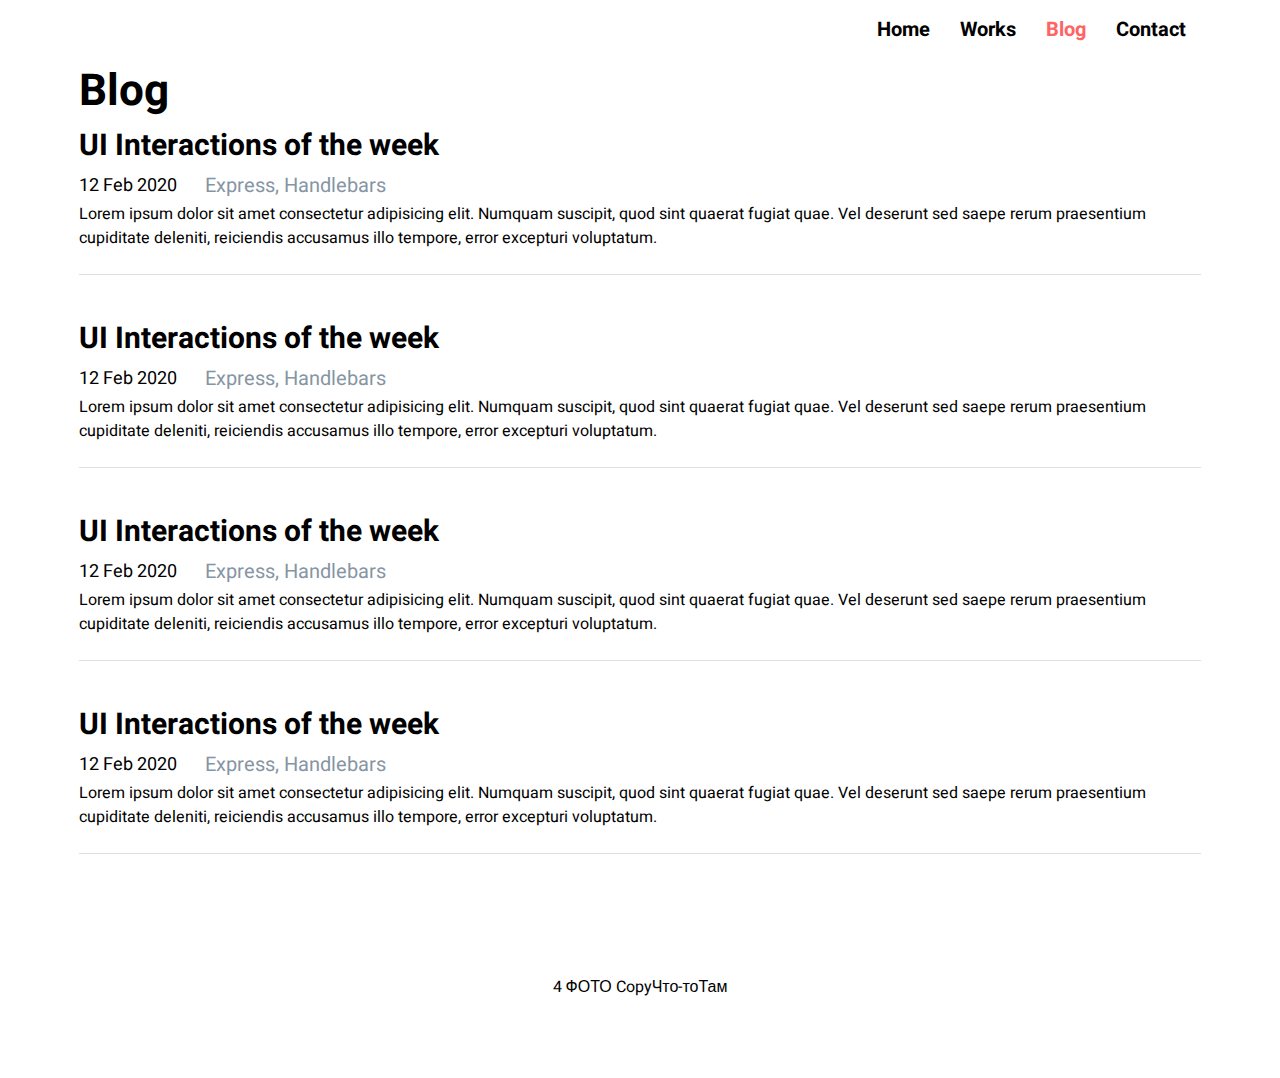
==== blog.html @ 6405d0cb "Добавление #Blog" ====
<!DOCTYPE html>
<html lang="en">

<head>
    <meta charset="UTF-8">
    <link rel="preconnect" href="https://fonts.googleapis.com">
    <link rel="preconnect" href="https://fonts.gstatic.com" crossorigin>
    <link href="https://fonts.googleapis.com/css2?family=Heebo:wght@400;500;700;900&display=swap" rel="stylesheet">
    <link rel="stylesheet" href="css/blog.css">
    <meta http-equiv="X-UA-Compatible" content="IE=edge">
    <meta name="viewport" content="width=device-width, initial-scale=1.0">
    <title>Blog - Портфолио</title>
</head>

<body>
    <div class="wrapper">
        <header class="header">
            <div class="container header__container">
                <nav class="nav">
                    <ul class="nav__list">
                        <li class="nav__item">
                            <a href="home.html" class="nav__link">Home</a>
                        </li>
                        <li class="nav__item">
                            <a href="#" class="nav__link">Works</a>
                        </li>
                        <li class="nav__item">
                            <a href="#" class="nav__link"><span>Blog</span></a>
                        </li>
                        <li class="nav__item">
                            <a href="#" class="nav__link">Contact</a>
                        </li>
                    </ul>
                </nav>
            </div>
        </header>
        <div class="container">
            <h1 class="blog__title">Blog</h1>
            <div class="work">
                <div class="work__content">
                    <div class="work__content-title">
                        UI Interactions of the week
                    </div>
                    <div class="work__content-info">
                        <div class="post__date">
                            <p class="post__date-text">
                                12 Feb 2020
                            </p>
                        </div>
                        <div class="work__content-type">
                            Express, Handlebars
                        </div>
                    </div>
                    <div class="work__content-text">
                        Lorem ipsum dolor sit amet consectetur adipisicing elit. Numquam suscipit, quod sint
                        quaerat fugiat quae. Vel deserunt sed saepe rerum praesentium cupiditate deleniti,
                        reiciendis accusamus illo tempore, error excepturi voluptatum.
                    </div>
                </div>
            </div>
            <div class="line"></div>
            <div class="work">
                <div class="work__content">
                    <div class="work__content-title">
                        UI Interactions of the week
                    </div>
                    <div class="work__content-info">
                        <div class="post__date">
                            <p class="post__date-text">
                                12 Feb 2020
                            </p>
                        </div>
                        <div class="work__content-type">
                            Express, Handlebars
                        </div>
                    </div>
                    <div class="work__content-text">
                        Lorem ipsum dolor sit amet consectetur adipisicing elit. Numquam suscipit, quod sint
                        quaerat fugiat quae. Vel deserunt sed saepe rerum praesentium cupiditate deleniti,
                        reiciendis accusamus illo tempore, error excepturi voluptatum.
                    </div>
                </div>
            </div>
            <div class="line"></div>
            <div class="work">
                <div class="work__content">
                    <div class="work__content-title">
                        UI Interactions of the week
                    </div>
                    <div class="work__content-info">
                        <div class="post__date">
                            <p class="post__date-text">
                                12 Feb 2020
                            </p>
                        </div>
                        <div class="work__content-type">
                            Express, Handlebars
                        </div>
                    </div>
                    <div class="work__content-text">
                        Lorem ipsum dolor sit amet consectetur adipisicing elit. Numquam suscipit, quod sint
                        quaerat fugiat quae. Vel deserunt sed saepe rerum praesentium cupiditate deleniti,
                        reiciendis accusamus illo tempore, error excepturi voluptatum.
                    </div>
                </div>
            </div>
            <div class="line"></div>
            <div class="work">
                <div class="work__content">
                    <div class="work__content-title">
                        UI Interactions of the week
                    </div>
                    <div class="work__content-info">
                        <div class="post__date">
                            <p class="post__date-text">
                                12 Feb 2020
                            </p>
                        </div>
                        <div class="work__content-type">
                            Express, Handlebars
                        </div>
                    </div>
                    <div class="work__content-text">
                        Lorem ipsum dolor sit amet consectetur adipisicing elit. Numquam suscipit, quod sint
                        quaerat fugiat quae. Vel deserunt sed saepe rerum praesentium cupiditate deleniti,
                        reiciendis accusamus illo tempore, error excepturi voluptatum.
                    </div>
                </div>
            </div>
            <div class="line"></div>
        </div>
    </div>
    <footer class="footer">
            <div class="footer__content">
                4 ФОТО
                CopyЧто-тоТам
            </div>
        </footer>
</body>

</html>
---- css/blog.css ----
* {
    box-sizing: border-box;
}

body {
    margin: 0;
    padding: 0;
    font-size: 16px;
    font-family: 'Heebo', sans-serif;
}

ul,
li,
p,
h1 {
    list-style: none;
    margin: 0;
    padding: 0;
}
a {
    text-decoration: none;
    color: rgb(0, 0, 0);
}

.wrapper {
    height: 100%;
}
span{
    color: #FF6464;
}
.container {
    padding: 0 15px;
    margin: 0 auto;
    max-width: 1152px;
}
.header-container {
    max-width: 1032px;
}

.nav {
    background: rgb(255, 255, 255);
    width: 100%;
    height: max-content;
    display: flex;
    justify-content: flex-end;
    font-size: 20px;
}

.nav__list {
    display: flex;
}
.nav__link{
    font-weight: 700;
}
.nav__item {
    padding: 15px;
}
.work__list{
    display: flex;
    flex-direction: column;
    justify-content: center;
    height: 100vh;
}
.post__date {
    display: flex;
    align-items: center;
    font-weight: 400;
    height: 34px;
    font-size: 18px;
}
.blog__title{
    font-weight: 700;
    font-size: 44px;
}
.work{
    display: flex;
    width: 100%;
    height: 150px;
}
.work__content{
    display: flex;
    flex-direction: column;
}
.work__img-wrap{
    margin-right: 16px;
    width: 246px;
    border-radius: 6px;
    -webkit-border-radius: 6px;
    -moz-border-radius: 6px;
    -ms-border-radius: 6px;
    -o-border-radius: 6px;
}
.line{
    border-bottom: 1px solid #E0E0E0;
    margin-bottom: 42px;
}
.work__content-info{
    display: flex;
    align-items: center;
}
.work__content-title{
    font-size: 30px;
    font-weight: 700;
}
.work__content-type{
    font-weight: 400;
    color: #8695A4;
    margin-left: 28px;
    font-size: 20px;
}
.work__content-text{
    font-weight: 400;
}
.footer{
    font-family: inherit;
    height: 182px;
    display: flex;
    align-items: center;
    justify-content: center;
}
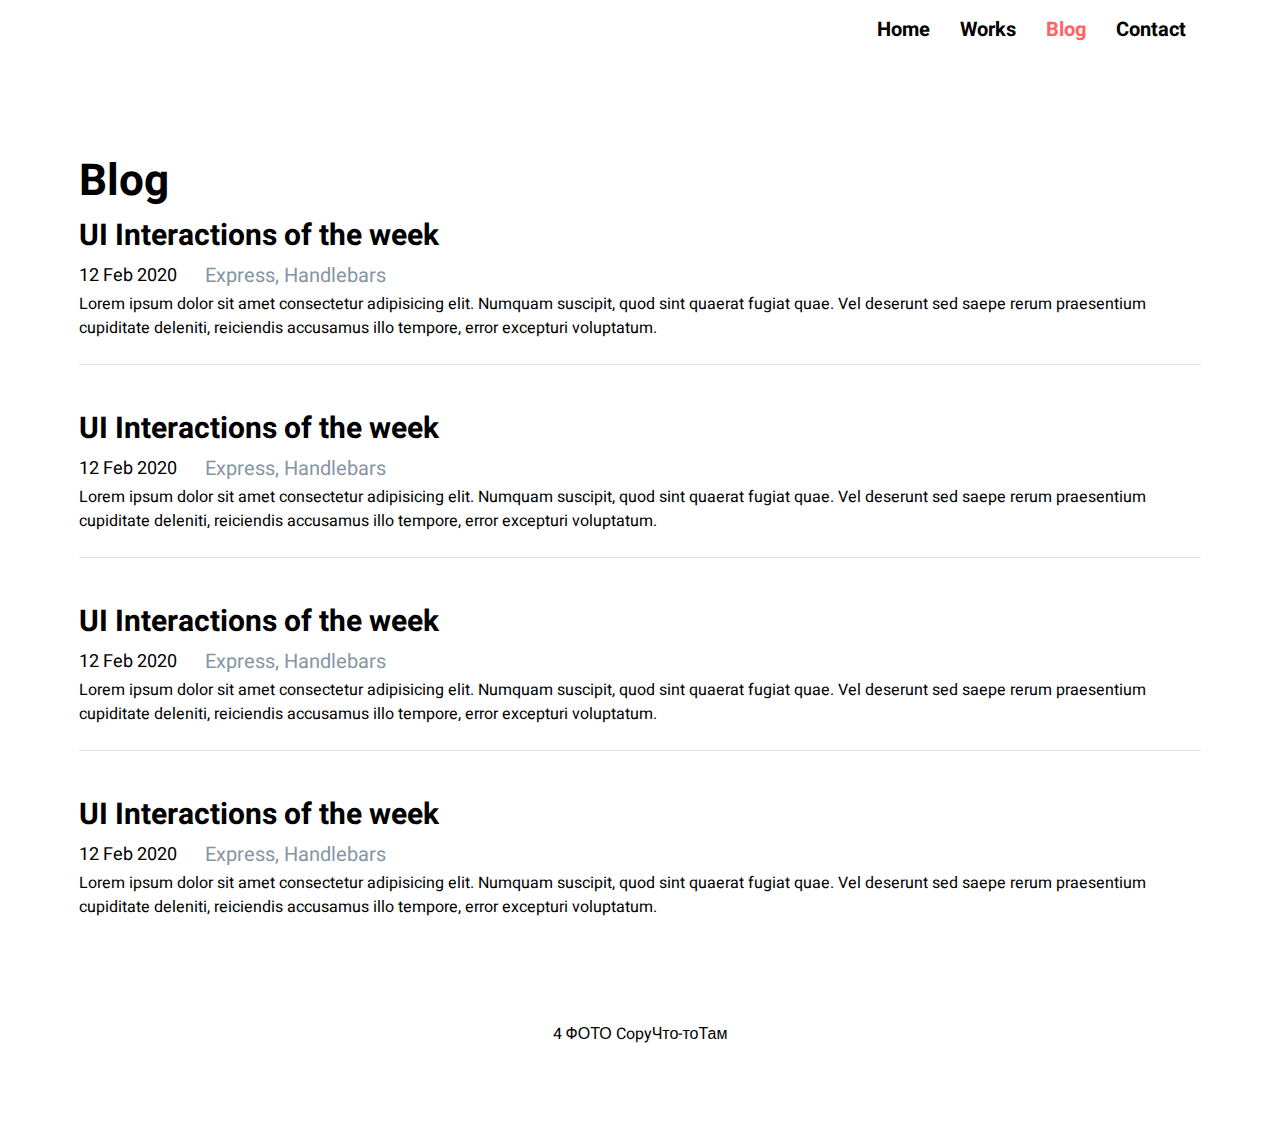
==== commit 30a90db7: "Добавлены отступы" ====
--- a/blog.html
+++ b/blog.html
@@ -19,10 +19,10 @@
                 <nav class="nav">
                     <ul class="nav__list">
                         <li class="nav__item">
-                            <a href="home.html" class="nav__link">Home</a>
+                            <a href="index.html" class="nav__link">Home</a>
                         </li>
                         <li class="nav__item">
-                            <a href="#" class="nav__link">Works</a>
+                            <a href="work.html" class="nav__link">Works</a>
                         </li>
                         <li class="nav__item">
                             <a href="#" class="nav__link"><span>Blog</span></a>
@@ -34,103 +34,105 @@
                 </nav>
             </div>
         </header>
-        <div class="container">
-            <h1 class="blog__title">Blog</h1>
-            <div class="work">
-                <div class="work__content">
-                    <div class="work__content-title">
-                        UI Interactions of the week
-                    </div>
-                    <div class="work__content-info">
-                        <div class="post__date">
-                            <p class="post__date-text">
-                                12 Feb 2020
-                            </p>
+        <main class="main">
+            <div class="container">
+                <h1 class="blog__title h1-title">Blog</h1>
+                <div class="work">
+                    <div class="work__content">
+                        <div class="work__content-title">
+                            UI Interactions of the week
                         </div>
-                        <div class="work__content-type">
-                            Express, Handlebars
+                        <div class="work__content-info">
+                            <div class="post__date">
+                                <p class="post__date-text">
+                                    12 Feb 2020
+                                </p>
+                            </div>
+                            <div class="work__content-type">
+                                Express, Handlebars
+                            </div>
+                        </div>
+                        <div class="work__content-text">
+                            Lorem ipsum dolor sit amet consectetur adipisicing elit. Numquam suscipit, quod sint
+                            quaerat fugiat quae. Vel deserunt sed saepe rerum praesentium cupiditate deleniti,
+                            reiciendis accusamus illo tempore, error excepturi voluptatum.
                         </div>
                     </div>
-                    <div class="work__content-text">
-                        Lorem ipsum dolor sit amet consectetur adipisicing elit. Numquam suscipit, quod sint
-                        quaerat fugiat quae. Vel deserunt sed saepe rerum praesentium cupiditate deleniti,
-                        reiciendis accusamus illo tempore, error excepturi voluptatum.
+                </div>
+                <div class="line"></div>
+                <div class="work">
+                    <div class="work__content">
+                        <div class="work__content-title">
+                            UI Interactions of the week
+                        </div>
+                        <div class="work__content-info">
+                            <div class="post__date">
+                                <p class="post__date-text">
+                                    12 Feb 2020
+                                </p>
+                            </div>
+                            <div class="work__content-type">
+                                Express, Handlebars
+                            </div>
+                        </div>
+                        <div class="work__content-text">
+                            Lorem ipsum dolor sit amet consectetur adipisicing elit. Numquam suscipit, quod sint
+                            quaerat fugiat quae. Vel deserunt sed saepe rerum praesentium cupiditate deleniti,
+                            reiciendis accusamus illo tempore, error excepturi voluptatum.
+                        </div>
                     </div>
                 </div>
-            </div>
-            <div class="line"></div>
-            <div class="work">
-                <div class="work__content">
-                    <div class="work__content-title">
-                        UI Interactions of the week
-                    </div>
-                    <div class="work__content-info">
-                        <div class="post__date">
-                            <p class="post__date-text">
-                                12 Feb 2020
-                            </p>
+                <div class="line"></div>
+                <div class="work">
+                    <div class="work__content">
+                        <div class="work__content-title">
+                            UI Interactions of the week
                         </div>
-                        <div class="work__content-type">
-                            Express, Handlebars
+                        <div class="work__content-info">
+                            <div class="post__date">
+                                <p class="post__date-text">
+                                    12 Feb 2020
+                                </p>
+                            </div>
+                            <div class="work__content-type">
+                                Express, Handlebars
+                            </div>
+                        </div>
+                        <div class="work__content-text">
+                            Lorem ipsum dolor sit amet consectetur adipisicing elit. Numquam suscipit, quod sint
+                            quaerat fugiat quae. Vel deserunt sed saepe rerum praesentium cupiditate deleniti,
+                            reiciendis accusamus illo tempore, error excepturi voluptatum.
                         </div>
                     </div>
-                    <div class="work__content-text">
-                        Lorem ipsum dolor sit amet consectetur adipisicing elit. Numquam suscipit, quod sint
-                        quaerat fugiat quae. Vel deserunt sed saepe rerum praesentium cupiditate deleniti,
-                        reiciendis accusamus illo tempore, error excepturi voluptatum.
+                </div>
+                <div class="line"></div>
+                <div class="work">
+                    <div class="work__content">
+                        <div class="work__content-title">
+                            UI Interactions of the week
+                        </div>
+                        <div class="work__content-info">
+                            <div class="post__date">
+                                <p class="post__date-text">
+                                    12 Feb 2020
+                                </p>
+                            </div>
+                            <div class="work__content-type">
+                                Express, Handlebars
+                            </div>
+                        </div>
+                        <div class="work__content-text">
+                            Lorem ipsum dolor sit amet consectetur adipisicing elit. Numquam suscipit, quod sint
+                            quaerat fugiat quae. Vel deserunt sed saepe rerum praesentium cupiditate deleniti,
+                            reiciendis accusamus illo tempore, error excepturi voluptatum.
+                        </div>
                     </div>
+                    <div class="line"></div>
                 </div>
             </div>
-            <div class="line"></div>
-            <div class="work">
-                <div class="work__content">
-                    <div class="work__content-title">
-                        UI Interactions of the week
-                    </div>
-                    <div class="work__content-info">
-                        <div class="post__date">
-                            <p class="post__date-text">
-                                12 Feb 2020
-                            </p>
-                        </div>
-                        <div class="work__content-type">
-                            Express, Handlebars
-                        </div>
-                    </div>
-                    <div class="work__content-text">
-                        Lorem ipsum dolor sit amet consectetur adipisicing elit. Numquam suscipit, quod sint
-                        quaerat fugiat quae. Vel deserunt sed saepe rerum praesentium cupiditate deleniti,
-                        reiciendis accusamus illo tempore, error excepturi voluptatum.
-                    </div>
-                </div>
-            </div>
-            <div class="line"></div>
-            <div class="work">
-                <div class="work__content">
-                    <div class="work__content-title">
-                        UI Interactions of the week
-                    </div>
-                    <div class="work__content-info">
-                        <div class="post__date">
-                            <p class="post__date-text">
-                                12 Feb 2020
-                            </p>
-                        </div>
-                        <div class="work__content-type">
-                            Express, Handlebars
-                        </div>
-                    </div>
-                    <div class="work__content-text">
-                        Lorem ipsum dolor sit amet consectetur adipisicing elit. Numquam suscipit, quod sint
-                        quaerat fugiat quae. Vel deserunt sed saepe rerum praesentium cupiditate deleniti,
-                        reiciendis accusamus illo tempore, error excepturi voluptatum.
-                    </div>
-                </div>
-            </div>
-            <div class="line"></div>
-        </div>
-    </div>
-    <footer class="footer">
+        </main>
+        
+        <footer class="footer">
             <div class="footer__content">
                 4 ФОТО
                 CopyЧто-тоТам
--- a/css/blog.css
+++ b/css/blog.css
@@ -45,7 +45,9 @@
     justify-content: flex-end;
     font-size: 20px;
 }
-
+.h1-title{
+    margin-top: 90px;
+}
 .nav__list {
     display: flex;
 }
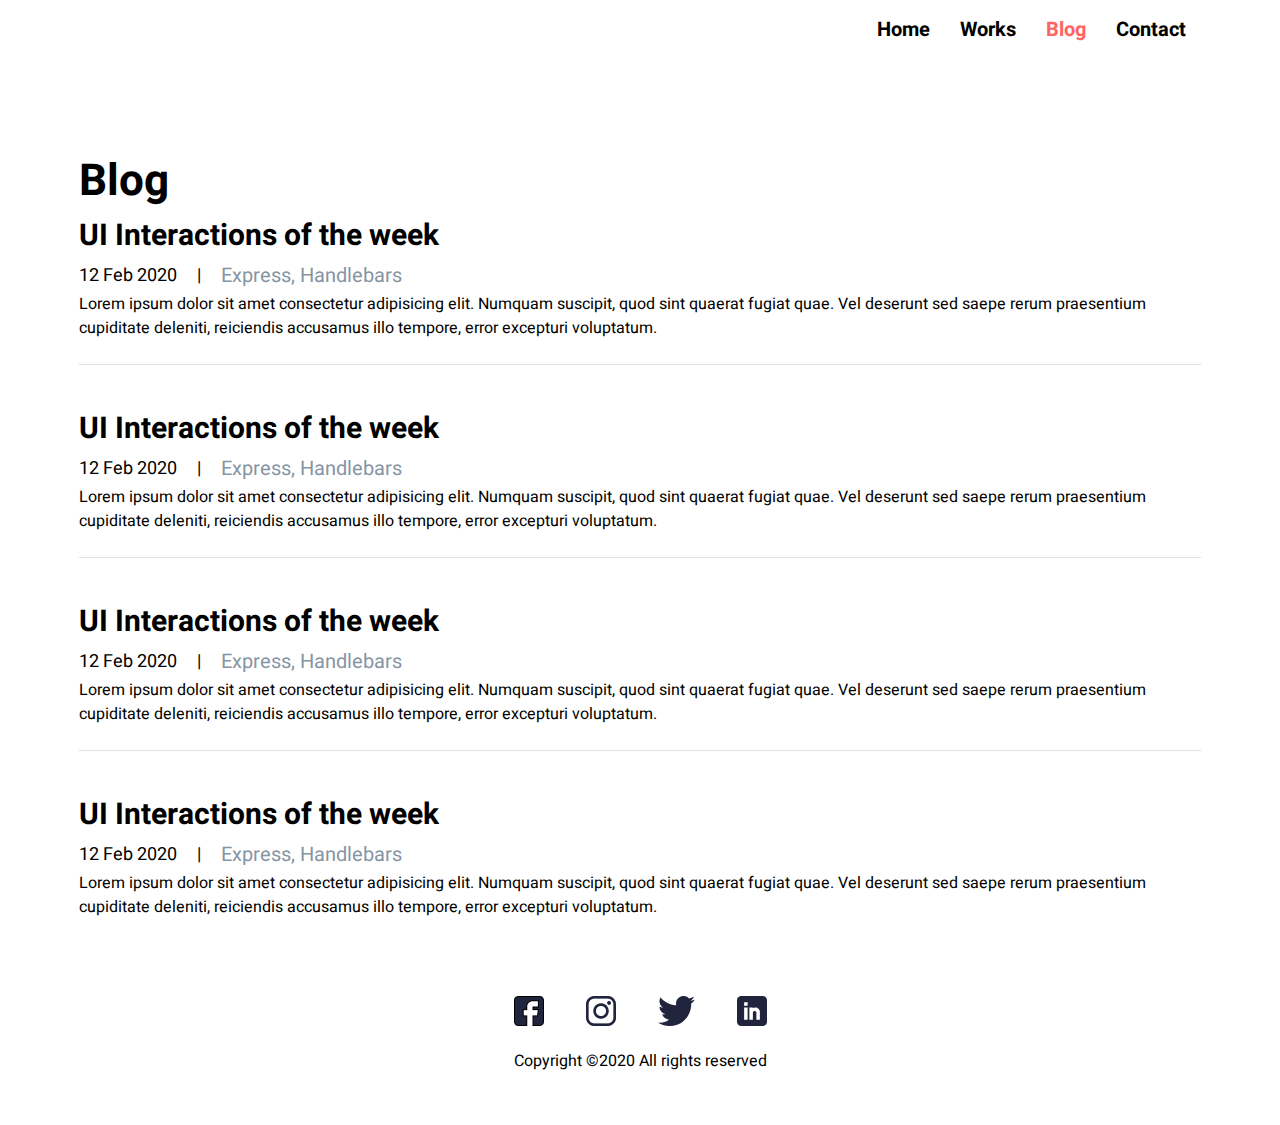
==== commit f39e4945: "Add files via upload" ====
--- a/blog.html
+++ b/blog.html
@@ -45,7 +45,7 @@
                         <div class="work__content-info">
                             <div class="post__date">
                                 <p class="post__date-text">
-                                    12 Feb 2020
+                                    12 Feb 2020<span class="post__info-separator">|</span>
                                 </p>
                             </div>
                             <div class="work__content-type">
@@ -68,7 +68,7 @@
                         <div class="work__content-info">
                             <div class="post__date">
                                 <p class="post__date-text">
-                                    12 Feb 2020
+                                    12 Feb 2020<span class="post__info-separator">|</span>
                                 </p>
                             </div>
                             <div class="work__content-type">
@@ -91,7 +91,7 @@
                         <div class="work__content-info">
                             <div class="post__date">
                                 <p class="post__date-text">
-                                    12 Feb 2020
+                                    12 Feb 2020<span class="post__info-separator">|</span>
                                 </p>
                             </div>
                             <div class="work__content-type">
@@ -114,7 +114,7 @@
                         <div class="work__content-info">
                             <div class="post__date">
                                 <p class="post__date-text">
-                                    12 Feb 2020
+                                    12 Feb 2020<span class="post__info-separator">|</span>
                                 </p>
                             </div>
                             <div class="work__content-type">
@@ -134,8 +134,31 @@
         
         <footer class="footer">
             <div class="footer__content">
-                4 ФОТО
-                CopyЧто-тоТам
+                <div class="footer__icon-list">
+                    <div class="footer__icon">
+                        <a href="#" class="footer__icon-link">
+                            <img src="img/fb.png" alt="" class="footer__icon-img">
+                        </a>
+                    </div>
+                    <div class="footer__icon">
+                        <a href="#" class="footer__icon-link">
+                            <img src="img/insta.png" alt="" class="footer__icon-img">
+                        </a>
+                    </div>
+                    <div class="footer__icon">
+                        <a href="#" class="footer__icon-link">
+                            <img src="img/Group.png" alt="" class="footer__icon-img">
+                        </a>
+                    </div>
+                    <div class="footer__icon">
+                        <a href="#" class="footer__icon-link">
+                            <img src="img/Linkedin.png" alt="" class="footer__icon-img">
+                        </a>
+                    </div>
+                </div>
+                <div class="footer__copyright">
+                    Copyright ©2020 All rights reserved 
+                </div>
             </div>
         </footer>
 </body>
--- a/css/blog.css
+++ b/css/blog.css
@@ -3,6 +3,7 @@
 }
 
 body {
+    height: 100%;
     margin: 0;
     padding: 0;
     font-size: 16px;
@@ -24,6 +25,8 @@
 
 .wrapper {
     height: 100%;
+    flex-direction: column;
+    display: flex;
 }
 span{
     color: #FF6464;
@@ -36,7 +39,10 @@
 .header-container {
     max-width: 1032px;
 }
-
+.main{
+    display: flex;
+    flex: 1 0 auto;
+}
 .nav {
     background: rgb(255, 255, 255);
     width: 100%;
@@ -61,7 +67,6 @@
     display: flex;
     flex-direction: column;
     justify-content: center;
-    height: 100vh;
 }
 .post__date {
     display: flex;
@@ -82,6 +87,10 @@
 .work__content{
     display: flex;
     flex-direction: column;
+}
+.post__info-separator{
+    margin: 0 20px;
+    color: black;
 }
 .work__img-wrap{
     margin-right: 16px;
@@ -107,16 +116,28 @@
 .work__content-type{
     font-weight: 400;
     color: #8695A4;
-    margin-left: 28px;
     font-size: 20px;
 }
 .work__content-text{
     font-weight: 400;
 }
+
 .footer{
+    flex: 0 0 auto;
     font-family: inherit;
     height: 182px;
     display: flex;
     align-items: center;
     justify-content: center;
+}
+.footer__content{
+    max-width: 300px;
+}
+.footer__copyright{
+    text-align: center;
+}
+.footer__icon-list{
+    display: flex;
+    justify-content: space-between;
+    margin-bottom: 16px;
 }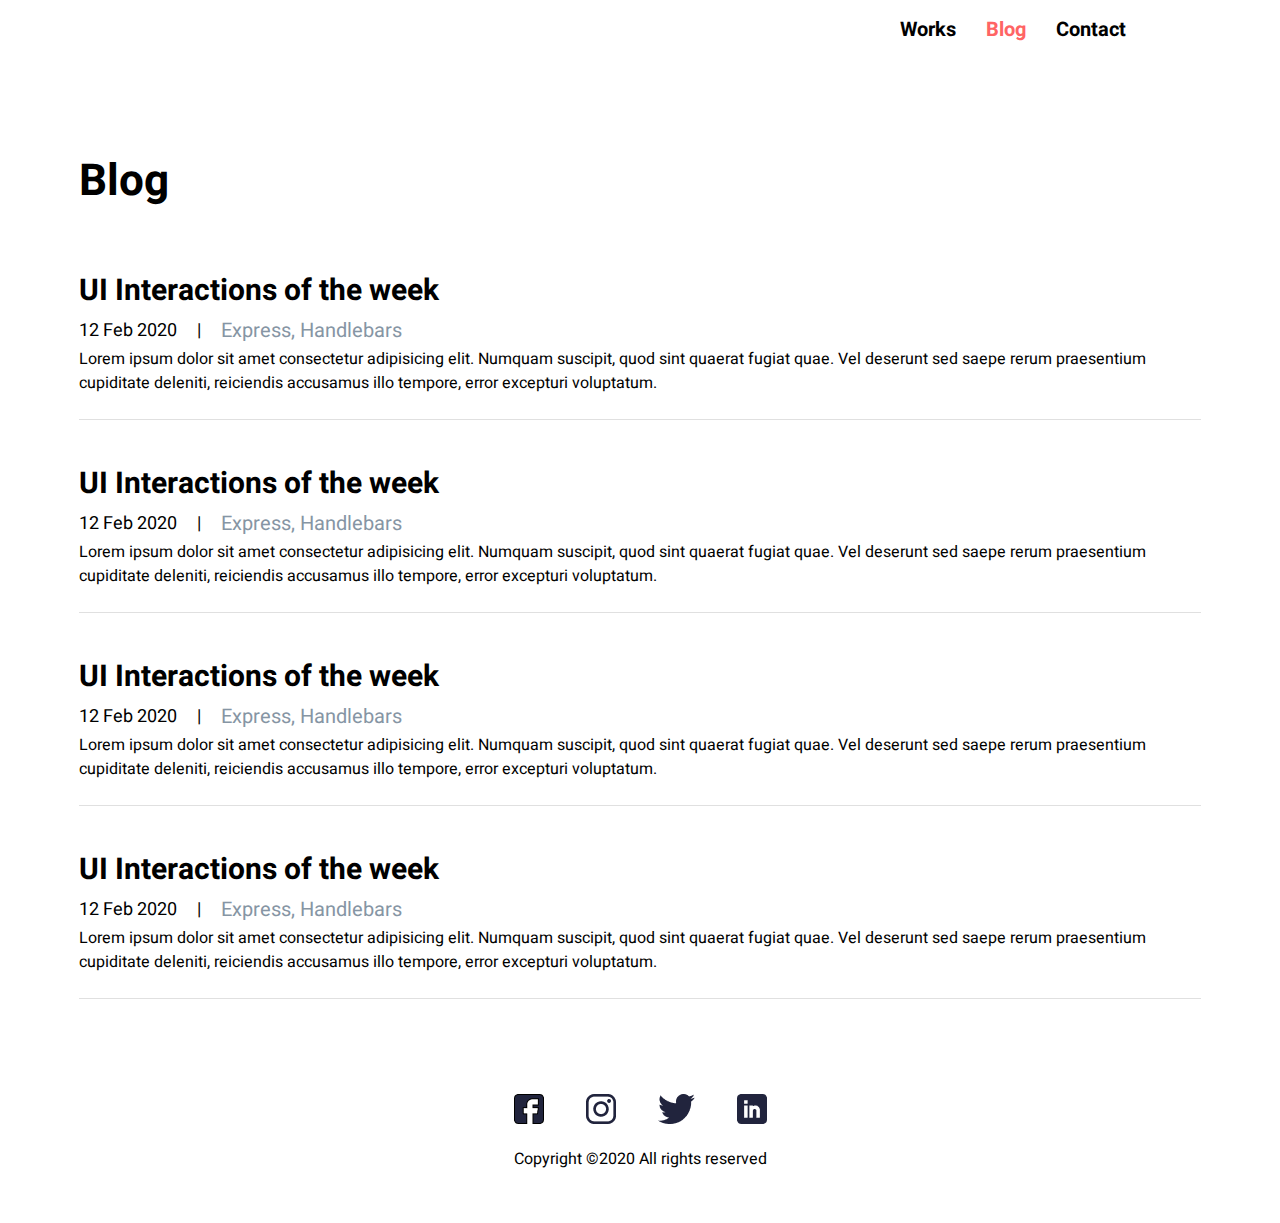
==== commit 5cbe132a: "Адаптив 2,3 секция" ====
--- a/blog.html
+++ b/blog.html
@@ -15,23 +15,23 @@
 <body>
     <div class="wrapper">
         <header class="header">
-            <div class="container header__container">
+            <div class=" header__container container">
                 <nav class="nav">
                     <ul class="nav__list">
-                        <li class="nav__item">
-                            <a href="index.html" class="nav__link">Home</a>
-                        </li>
                         <li class="nav__item">
                             <a href="work.html" class="nav__link">Works</a>
                         </li>
                         <li class="nav__item">
-                            <a href="#" class="nav__link"><span>Blog</span></a>
+                            <a href="blog.html" class="nav__link"><span>Blog</span></a>
                         </li>
                         <li class="nav__item">
                             <a href="#" class="nav__link">Contact</a>
                         </li>
                     </ul>
                 </nav>
+                <div class="header__burger">
+                    <div class="header__burger-el"></div>
+                </div>
             </div>
         </header>
         <main class="main">
@@ -127,8 +127,9 @@
                             reiciendis accusamus illo tempore, error excepturi voluptatum.
                         </div>
                     </div>
-                    <div class="line"></div>
+                
                 </div>
+                <div class="line"></div>
             </div>
         </main>
         
--- a/css/blog.css
+++ b/css/blog.css
@@ -2,7 +2,7 @@
     box-sizing: border-box;
 }
 
-body {
+body,html {
     height: 100%;
     margin: 0;
     padding: 0;
@@ -24,7 +24,7 @@
 }
 
 .wrapper {
-    height: 100%;
+    min-height: 100%;
     flex-direction: column;
     display: flex;
 }
@@ -36,12 +36,40 @@
     margin: 0 auto;
     max-width: 1152px;
 }
-.header-container {
+.header__container {
     max-width: 1032px;
+    display: flex;
+    justify-content: flex-end;
 }
+.header__burger{
+    position: relative;
+    display: none;
+    width: 30px;
+    align-items: center;
+}
+.header__burger-el{
+    height: 2px;
+    width: 100%;
+    background-color: black;
+    position: relative;
+}
+.header__burger-el::before, .header__burger-el::after{
+    position: absolute;
+    height: 2px;
+    width: 100%;
+    background-color: black;
+    content: ' ';
+}
+.header__burger-el::after{
+    top: 8px;
+}
+.header__burger-el::before{
+    top: -8px;
+}
+
 .main{
     display: flex;
-    flex: 1 0 auto;
+    flex: 1 1 auto;
 }
 .nav {
     background: rgb(255, 255, 255);
@@ -53,6 +81,7 @@
 }
 .h1-title{
     margin-top: 90px;
+    margin-bottom: 55px;
 }
 .nav__list {
     display: flex;
@@ -68,6 +97,9 @@
     flex-direction: column;
     justify-content: center;
 }
+/*@media (max-width: 480px){
+    .
+}*/
 .post__date {
     display: flex;
     align-items: center;
@@ -82,7 +114,7 @@
 .work{
     display: flex;
     width: 100%;
-    height: 150px;
+    min-height: 150px;
 }
 .work__content{
     display: flex;
@@ -121,9 +153,28 @@
 .work__content-text{
     font-weight: 400;
 }
-
+@media (max-width: 480px){
+    .header__burger{
+        display: flex;
+    }
+    .nav{
+        display: none;
+    }
+    .about__content{
+        flex-direction: column-reverse;
+        text-align: center;
+    }
+    .about__content-info-wrap{
+        padding: 0 24px;
+    }
+    .header{
+        padding-top: 20px;
+    }
+    .about__content{
+        align-items: center;
+    }
+}
 .footer{
-    flex: 0 0 auto;
     font-family: inherit;
     height: 182px;
     display: flex;
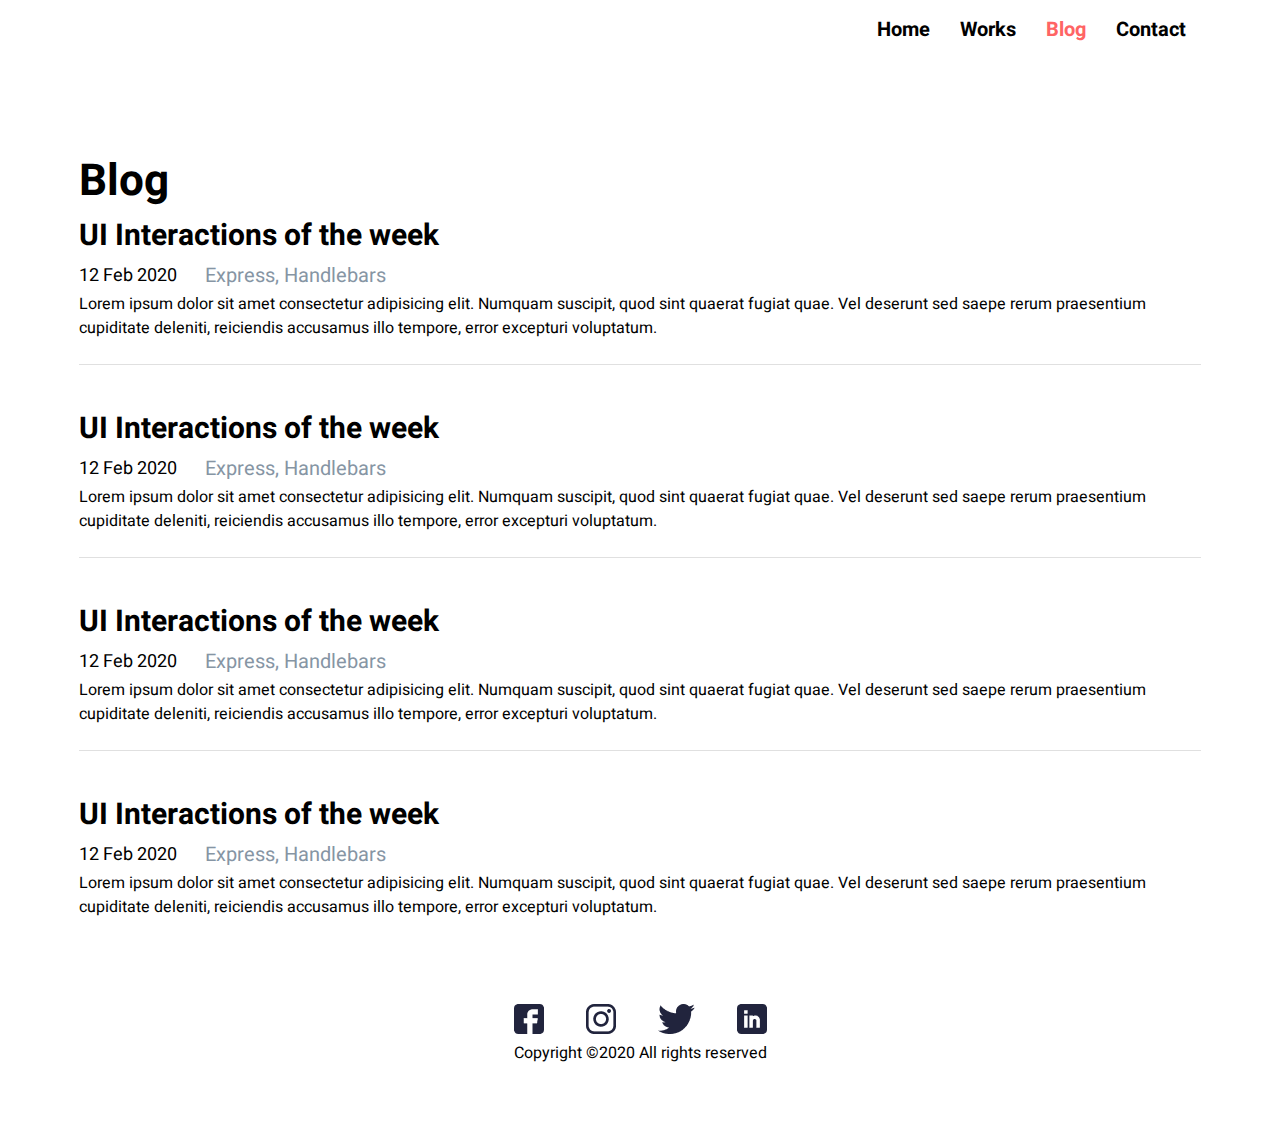
==== commit 267e6674: "Add files via upload" ====
--- a/blog.html
+++ b/blog.html
@@ -15,23 +15,23 @@
 <body>
     <div class="wrapper">
         <header class="header">
-            <div class=" header__container container">
+            <div class="container header__container">
                 <nav class="nav">
                     <ul class="nav__list">
+                        <li class="nav__item">
+                            <a href="index.html" class="nav__link">Home</a>
+                        </li>
                         <li class="nav__item">
                             <a href="work.html" class="nav__link">Works</a>
                         </li>
                         <li class="nav__item">
-                            <a href="blog.html" class="nav__link"><span>Blog</span></a>
+                            <a href="#" class="nav__link"><span>Blog</span></a>
                         </li>
                         <li class="nav__item">
                             <a href="#" class="nav__link">Contact</a>
                         </li>
                     </ul>
                 </nav>
-                <div class="header__burger">
-                    <div class="header__burger-el"></div>
-                </div>
             </div>
         </header>
         <main class="main">
@@ -45,7 +45,7 @@
                         <div class="work__content-info">
                             <div class="post__date">
                                 <p class="post__date-text">
-                                    12 Feb 2020<span class="post__info-separator">|</span>
+                                    12 Feb 2020
                                 </p>
                             </div>
                             <div class="work__content-type">
@@ -68,7 +68,7 @@
                         <div class="work__content-info">
                             <div class="post__date">
                                 <p class="post__date-text">
-                                    12 Feb 2020<span class="post__info-separator">|</span>
+                                    12 Feb 2020
                                 </p>
                             </div>
                             <div class="work__content-type">
@@ -91,7 +91,7 @@
                         <div class="work__content-info">
                             <div class="post__date">
                                 <p class="post__date-text">
-                                    12 Feb 2020<span class="post__info-separator">|</span>
+                                    12 Feb 2020
                                 </p>
                             </div>
                             <div class="work__content-type">
@@ -114,7 +114,7 @@
                         <div class="work__content-info">
                             <div class="post__date">
                                 <p class="post__date-text">
-                                    12 Feb 2020<span class="post__info-separator">|</span>
+                                    12 Feb 2020
                                 </p>
                             </div>
                             <div class="work__content-type">
@@ -127,9 +127,8 @@
                             reiciendis accusamus illo tempore, error excepturi voluptatum.
                         </div>
                     </div>
-                
+                    <div class="line"></div>
                 </div>
-                <div class="line"></div>
             </div>
         </main>
         
--- a/css/blog.css
+++ b/css/blog.css
@@ -2,8 +2,7 @@
     box-sizing: border-box;
 }
 
-body,html {
-    height: 100%;
+body {
     margin: 0;
     padding: 0;
     font-size: 16px;
@@ -24,9 +23,7 @@
 }
 
 .wrapper {
-    min-height: 100%;
-    flex-direction: column;
-    display: flex;
+    height: 100%;
 }
 span{
     color: #FF6464;
@@ -36,41 +33,10 @@
     margin: 0 auto;
     max-width: 1152px;
 }
-.header__container {
+.header-container {
     max-width: 1032px;
-    display: flex;
-    justify-content: flex-end;
-}
-.header__burger{
-    position: relative;
-    display: none;
-    width: 30px;
-    align-items: center;
-}
-.header__burger-el{
-    height: 2px;
-    width: 100%;
-    background-color: black;
-    position: relative;
-}
-.header__burger-el::before, .header__burger-el::after{
-    position: absolute;
-    height: 2px;
-    width: 100%;
-    background-color: black;
-    content: ' ';
-}
-.header__burger-el::after{
-    top: 8px;
-}
-.header__burger-el::before{
-    top: -8px;
 }
 
-.main{
-    display: flex;
-    flex: 1 1 auto;
-}
 .nav {
     background: rgb(255, 255, 255);
     width: 100%;
@@ -81,7 +47,6 @@
 }
 .h1-title{
     margin-top: 90px;
-    margin-bottom: 55px;
 }
 .nav__list {
     display: flex;
@@ -96,10 +61,8 @@
     display: flex;
     flex-direction: column;
     justify-content: center;
+    height: 100vh;
 }
-/*@media (max-width: 480px){
-    .
-}*/
 .post__date {
     display: flex;
     align-items: center;
@@ -114,15 +77,11 @@
 .work{
     display: flex;
     width: 100%;
-    min-height: 150px;
+    height: 150px;
 }
 .work__content{
     display: flex;
     flex-direction: column;
-}
-.post__info-separator{
-    margin: 0 20px;
-    color: black;
 }
 .work__img-wrap{
     margin-right: 16px;
@@ -148,31 +107,11 @@
 .work__content-type{
     font-weight: 400;
     color: #8695A4;
+    margin-left: 28px;
     font-size: 20px;
 }
 .work__content-text{
     font-weight: 400;
-}
-@media (max-width: 480px){
-    .header__burger{
-        display: flex;
-    }
-    .nav{
-        display: none;
-    }
-    .about__content{
-        flex-direction: column-reverse;
-        text-align: center;
-    }
-    .about__content-info-wrap{
-        padding: 0 24px;
-    }
-    .header{
-        padding-top: 20px;
-    }
-    .about__content{
-        align-items: center;
-    }
 }
 .footer{
     font-family: inherit;
@@ -181,14 +120,13 @@
     align-items: center;
     justify-content: center;
 }
+.footer__icon-list{
+    display: flex;
+    justify-content: space-between;
+}
 .footer__content{
     max-width: 300px;
 }
 .footer__copyright{
     text-align: center;
-}
-.footer__icon-list{
-    display: flex;
-    justify-content: space-between;
-    margin-bottom: 16px;
 }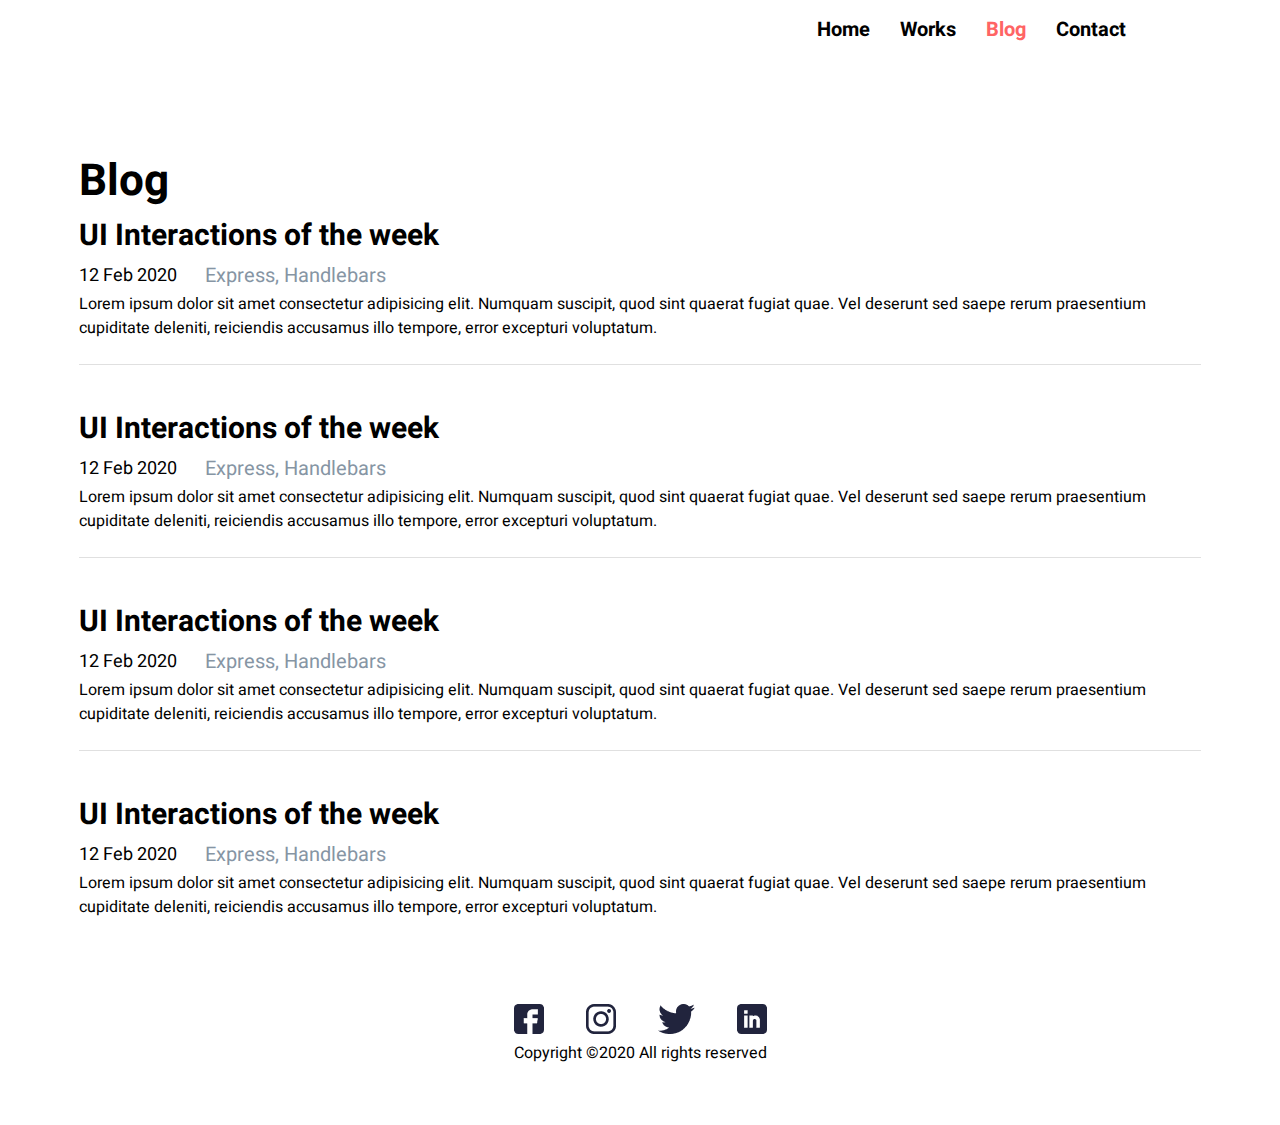
==== commit 77ac019e: "Add files via upload" ====
--- a/blog.html
+++ b/blog.html
@@ -32,6 +32,9 @@
                         </li>
                     </ul>
                 </nav>
+                <div class="header__burger">
+                    <div class="header__burger-el"></div>
+                </div>
             </div>
         </header>
         <main class="main">
--- a/css/blog.css
+++ b/css/blog.css
@@ -33,10 +33,36 @@
     margin: 0 auto;
     max-width: 1152px;
 }
-.header-container {
+.header__container {
     max-width: 1032px;
+    display: flex;
+    justify-content: flex-end;
 }
-
+.header__burger{
+    position: relative;
+    display: none;
+    width: 30px;
+    align-items: center;
+}
+.header__burger-el{
+    height: 2px;
+    width: 100%;
+    background-color: black;
+    position: relative;
+}
+.header__burger-el::before, .header__burger-el::after{
+    position: absolute;
+    height: 2px;
+    width: 100%;
+    background-color: black;
+    content: ' ';
+}
+.header__burger-el::after{
+    top: 8px;
+}
+.header__burger-el::before{
+    top: -8px;
+}
 .nav {
     background: rgb(255, 255, 255);
     width: 100%;
@@ -77,7 +103,7 @@
 .work{
     display: flex;
     width: 100%;
-    height: 150px;
+    min-height: 150px;
 }
 .work__content{
     display: flex;
@@ -129,4 +155,18 @@
 }
 .footer__copyright{
     text-align: center;
-}+}
+@media (max-width: 480px){
+    .nav{
+        display: none;
+    }
+    .header__burger{
+        display: flex;
+    }
+    .header{
+        padding-top: 20px;
+    }
+    .h1-title{
+        margin-top: 45px;
+    }
+}
